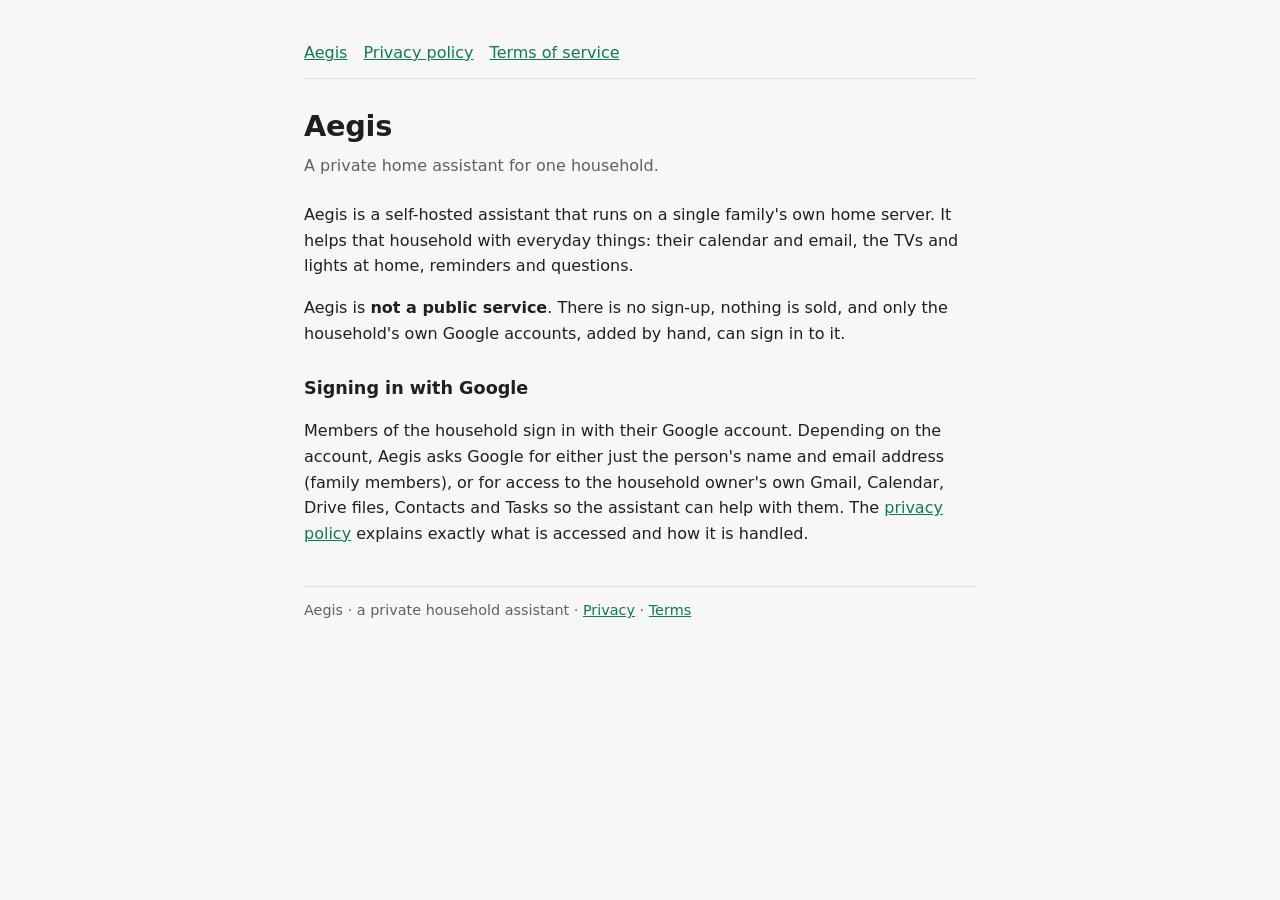
==== index.html @ 93bcda1e "Aegis home page, privacy policy and terms (for Google's OAuth branding) Co-Authored-By: Claude Opus " ====
<!doctype html>
<html lang="en">
<head>
<meta charset="utf-8">
<meta name="viewport" content="width=device-width, initial-scale=1">
<title>Aegis</title>
<meta name="description" content="Aegis is a private home assistant used by a single household.">
<link rel="stylesheet" href="style.css">
</head>
<body>
<main>
  <nav><a href="./">Aegis</a><a href="privacy.html">Privacy policy</a><a href="terms.html">Terms of service</a></nav>
  <h1>Aegis</h1>
  <p class="sub">A private home assistant for one household.</p>

  <p>Aegis is a self-hosted assistant that runs on a single family's own home server. It helps that household with
    everyday things: their calendar and email, the TVs and lights at home, reminders and questions.</p>

  <p>Aegis is <strong>not a public service</strong>. There is no sign-up, nothing is sold, and only the household's own
    Google accounts, added by hand, can sign in to it.</p>

  <h2>Signing in with Google</h2>
  <p>Members of the household sign in with their Google account. Depending on the account, Aegis asks Google for
    either just the person's name and email address (family members), or for access to the household owner's own
    Gmail, Calendar, Drive files, Contacts and Tasks so the assistant can help with them. The
    <a href="privacy.html">privacy policy</a> explains exactly what is accessed and how it is handled.</p>

  <footer>Aegis &middot; a private household assistant &middot; <a href="privacy.html">Privacy</a> &middot;
    <a href="terms.html">Terms</a></footer>
</main>
</body>
</html>
---- style.css ----
:root {
  --bg: #f7f7f5; --text: #1d1f22; --muted: #5b616b; --line: #dfe1e4; --accent: #0f7a55;
  color-scheme: light dark;
}
@media (prefers-color-scheme: dark) {
  :root { --bg: #0d0f12; --text: #e9ebee; --muted: #9aa1ab; --line: #262a30; --accent: #3ddc97; }
}
* { box-sizing: border-box; }
body { margin: 0; background: var(--bg); color: var(--text);
       font: 16px/1.6 system-ui, -apple-system, "Segoe UI", Roboto, sans-serif; }
main { max-width: 44rem; margin: 0 auto; padding: 40px 16px 64px; }
h1 { font-size: 1.8rem; margin: 0 0 4px; letter-spacing: -0.01em; }
h2 { font-size: 1.1rem; margin: 28px 0 6px; }
p, li { color: var(--text); }
.sub { color: var(--muted); margin: 0 0 24px; }
nav { display: flex; gap: 16px; flex-wrap: wrap; border-bottom: 1px solid var(--line); padding-bottom: 12px; margin-bottom: 24px; }
a { color: var(--accent); }
footer { margin-top: 40px; color: var(--muted); font-size: .9rem; border-top: 1px solid var(--line); padding-top: 12px; }
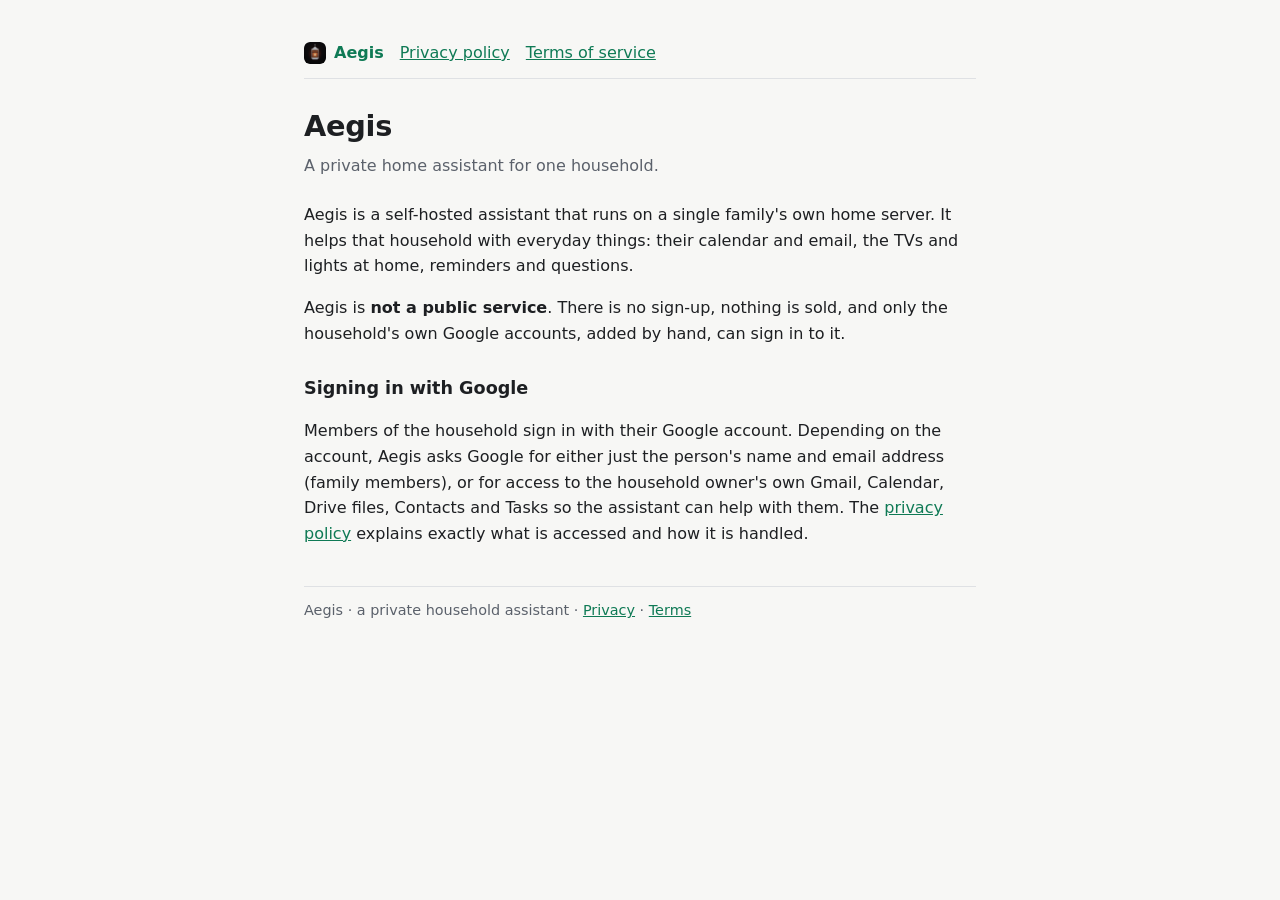
==== commit 8e4f6442: "Add the lantern icon (browser tab + header) Co-Authored-By: Claude Opus 5.5 <noreply@anthropic.com> " ====
--- a/index.html
+++ b/index.html
@@ -5,11 +5,13 @@
 <meta name="viewport" content="width=device-width, initial-scale=1">
 <title>Aegis</title>
 <meta name="description" content="Aegis is a private home assistant used by a single household.">
+<link rel="icon" href="icon.png">
+<link rel="apple-touch-icon" href="icon.png">
 <link rel="stylesheet" href="style.css">
 </head>
 <body>
 <main>
-  <nav><a href="./">Aegis</a><a href="privacy.html">Privacy policy</a><a href="terms.html">Terms of service</a></nav>
+  <nav><a href="./" class="brand"><img src="icon.png" alt="" width="22" height="22">Aegis</a><a href="privacy.html">Privacy policy</a><a href="terms.html">Terms of service</a></nav>
   <h1>Aegis</h1>
   <p class="sub">A private home assistant for one household.</p>
 
--- a/style.css
+++ b/style.css
@@ -16,3 +16,5 @@
 nav { display: flex; gap: 16px; flex-wrap: wrap; border-bottom: 1px solid var(--line); padding-bottom: 12px; margin-bottom: 24px; }
 a { color: var(--accent); }
 footer { margin-top: 40px; color: var(--muted); font-size: .9rem; border-top: 1px solid var(--line); padding-top: 12px; }
+.brand { display: inline-flex; align-items: center; gap: 8px; font-weight: 600; text-decoration: none; }
+.brand img { border-radius: 6px; }
